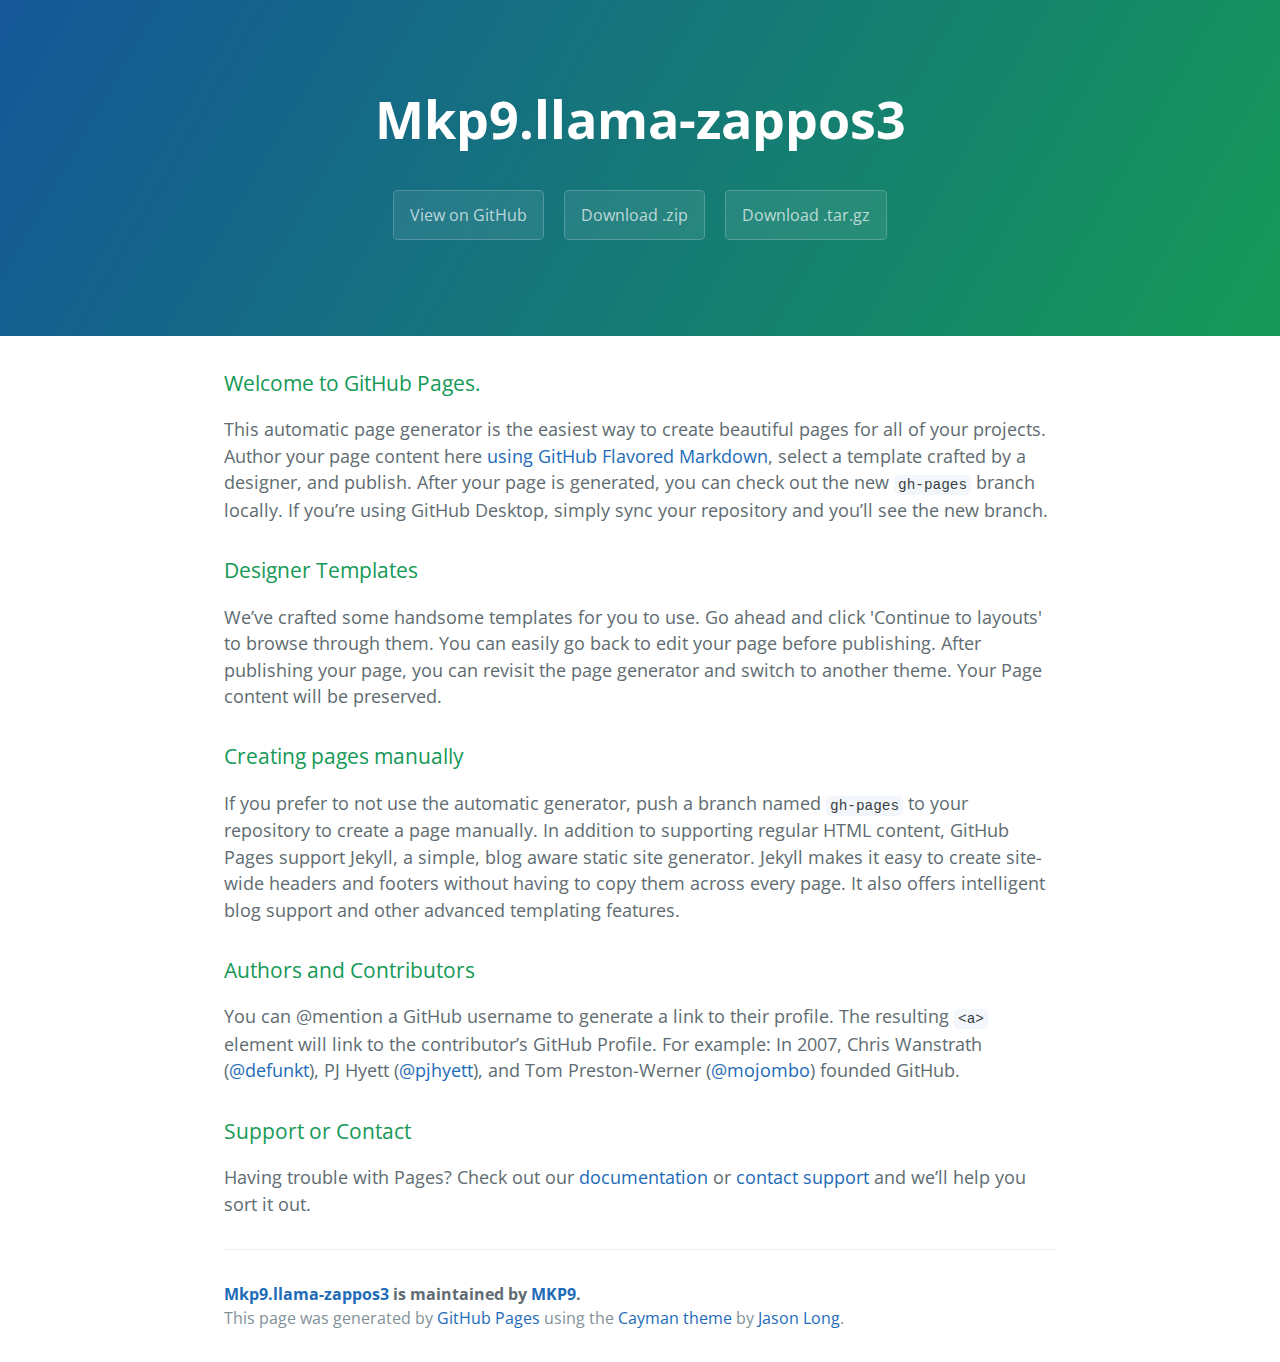
==== index.html @ 00e1fd39 "Create gh-pages branch via GitHub" ====
<!DOCTYPE html>
<html lang="en-us">
  <head>
    <meta charset="UTF-8">
    <title>Mkp9.llama-zappos3 by MKP9</title>
    <meta name="viewport" content="width=device-width, initial-scale=1">
    <link rel="stylesheet" type="text/css" href="stylesheets/normalize.css" media="screen">
    <link href='https://fonts.googleapis.com/css?family=Open+Sans:400,700' rel='stylesheet' type='text/css'>
    <link rel="stylesheet" type="text/css" href="stylesheets/stylesheet.css" media="screen">
    <link rel="stylesheet" type="text/css" href="stylesheets/github-light.css" media="screen">
  </head>
  <body>
    <section class="page-header">
      <h1 class="project-name">Mkp9.llama-zappos3</h1>
      <h2 class="project-tagline"></h2>
      <a href="https://github.com/MKP9/mkp9.llama-zappos3" class="btn">View on GitHub</a>
      <a href="https://github.com/MKP9/mkp9.llama-zappos3/zipball/master" class="btn">Download .zip</a>
      <a href="https://github.com/MKP9/mkp9.llama-zappos3/tarball/master" class="btn">Download .tar.gz</a>
    </section>

    <section class="main-content">
      <h3>
<a id="welcome-to-github-pages" class="anchor" href="#welcome-to-github-pages" aria-hidden="true"><span aria-hidden="true" class="octicon octicon-link"></span></a>Welcome to GitHub Pages.</h3>

<p>This automatic page generator is the easiest way to create beautiful pages for all of your projects. Author your page content here <a href="https://guides.github.com/features/mastering-markdown/">using GitHub Flavored Markdown</a>, select a template crafted by a designer, and publish. After your page is generated, you can check out the new <code>gh-pages</code> branch locally. If you’re using GitHub Desktop, simply sync your repository and you’ll see the new branch.</p>

<h3>
<a id="designer-templates" class="anchor" href="#designer-templates" aria-hidden="true"><span aria-hidden="true" class="octicon octicon-link"></span></a>Designer Templates</h3>

<p>We’ve crafted some handsome templates for you to use. Go ahead and click 'Continue to layouts' to browse through them. You can easily go back to edit your page before publishing. After publishing your page, you can revisit the page generator and switch to another theme. Your Page content will be preserved.</p>

<h3>
<a id="creating-pages-manually" class="anchor" href="#creating-pages-manually" aria-hidden="true"><span aria-hidden="true" class="octicon octicon-link"></span></a>Creating pages manually</h3>

<p>If you prefer to not use the automatic generator, push a branch named <code>gh-pages</code> to your repository to create a page manually. In addition to supporting regular HTML content, GitHub Pages support Jekyll, a simple, blog aware static site generator. Jekyll makes it easy to create site-wide headers and footers without having to copy them across every page. It also offers intelligent blog support and other advanced templating features.</p>

<h3>
<a id="authors-and-contributors" class="anchor" href="#authors-and-contributors" aria-hidden="true"><span aria-hidden="true" class="octicon octicon-link"></span></a>Authors and Contributors</h3>

<p>You can @mention a GitHub username to generate a link to their profile. The resulting <code>&lt;a&gt;</code> element will link to the contributor’s GitHub Profile. For example: In 2007, Chris Wanstrath (<a href="https://github.com/defunkt" class="user-mention">@defunkt</a>), PJ Hyett (<a href="https://github.com/pjhyett" class="user-mention">@pjhyett</a>), and Tom Preston-Werner (<a href="https://github.com/mojombo" class="user-mention">@mojombo</a>) founded GitHub.</p>

<h3>
<a id="support-or-contact" class="anchor" href="#support-or-contact" aria-hidden="true"><span aria-hidden="true" class="octicon octicon-link"></span></a>Support or Contact</h3>

<p>Having trouble with Pages? Check out our <a href="https://help.github.com/pages">documentation</a> or <a href="https://github.com/contact">contact support</a> and we’ll help you sort it out.</p>

      <footer class="site-footer">
        <span class="site-footer-owner"><a href="https://github.com/MKP9/mkp9.llama-zappos3">Mkp9.llama-zappos3</a> is maintained by <a href="https://github.com/MKP9">MKP9</a>.</span>

        <span class="site-footer-credits">This page was generated by <a href="https://pages.github.com">GitHub Pages</a> using the <a href="https://github.com/jasonlong/cayman-theme">Cayman theme</a> by <a href="https://twitter.com/jasonlong">Jason Long</a>.</span>
      </footer>

    </section>

  
  </body>
</html>
---- stylesheets/stylesheet.css ----
* {
  box-sizing: border-box; }

body {
  padding: 0;
  margin: 0;
  font-family: "Open Sans", "Helvetica Neue", Helvetica, Arial, sans-serif;
  font-size: 16px;
  line-height: 1.5;
  color: #606c71; }

a {
  color: #1e6bb8;
  text-decoration: none; }
  a:hover {
    text-decoration: underline; }

.btn {
  display: inline-block;
  margin-bottom: 1rem;
  color: rgba(255, 255, 255, 0.7);
  background-color: rgba(255, 255, 255, 0.08);
  border-color: rgba(255, 255, 255, 0.2);
  border-style: solid;
  border-width: 1px;
  border-radius: 0.3rem;
  transition: color 0.2s, background-color 0.2s, border-color 0.2s; }
  .btn + .btn {
    margin-left: 1rem; }

.btn:hover {
  color: rgba(255, 255, 255, 0.8);
  text-decoration: none;
  background-color: rgba(255, 255, 255, 0.2);
  border-color: rgba(255, 255, 255, 0.3); }

@media screen and (min-width: 64em) {
  .btn {
    padding: 0.75rem 1rem; } }

@media screen and (min-width: 42em) and (max-width: 64em) {
  .btn {
    padding: 0.6rem 0.9rem;
    font-size: 0.9rem; } }

@media screen and (max-width: 42em) {
  .btn {
    display: block;
    width: 100%;
    padding: 0.75rem;
    font-size: 0.9rem; }
    .btn + .btn {
      margin-top: 1rem;
      margin-left: 0; } }

.page-header {
  color: #fff;
  text-align: center;
  background-color: #159957;
  background-image: linear-gradient(120deg, #155799, #159957); }

@media screen and (min-width: 64em) {
  .page-header {
    padding: 5rem 6rem; } }

@media screen and (min-width: 42em) and (max-width: 64em) {
  .page-header {
    padding: 3rem 4rem; } }

@media screen and (max-width: 42em) {
  .page-header {
    padding: 2rem 1rem; } }

.project-name {
  margin-top: 0;
  margin-bottom: 0.1rem; }

@media screen and (min-width: 64em) {
  .project-name {
    font-size: 3.25rem; } }

@media screen and (min-width: 42em) and (max-width: 64em) {
  .project-name {
    font-size: 2.25rem; } }

@media screen and (max-width: 42em) {
  .project-name {
    font-size: 1.75rem; } }

.project-tagline {
  margin-bottom: 2rem;
  font-weight: normal;
  opacity: 0.7; }

@media screen and (min-width: 64em) {
  .project-tagline {
    font-size: 1.25rem; } }

@media screen and (min-width: 42em) and (max-width: 64em) {
  .project-tagline {
    font-size: 1.15rem; } }

@media screen and (max-width: 42em) {
  .project-tagline {
    font-size: 1rem; } }

.main-content :first-child {
  margin-top: 0; }
.main-content img {
  max-width: 100%; }
.main-content h1, .main-content h2, .main-content h3, .main-content h4, .main-content h5, .main-content h6 {
  margin-top: 2rem;
  margin-bottom: 1rem;
  font-weight: normal;
  color: #159957; }
.main-content p {
  margin-bottom: 1em; }
.main-content code {
  padding: 2px 4px;
  font-family: Consolas, "Liberation Mono", Menlo, Courier, monospace;
  font-size: 0.9rem;
  color: #383e41;
  background-color: #f3f6fa;
  border-radius: 0.3rem; }
.main-content pre {
  padding: 0.8rem;
  margin-top: 0;
  margin-bottom: 1rem;
  font: 1rem Consolas, "Liberation Mono", Menlo, Courier, monospace;
  color: #567482;
  word-wrap: normal;
  background-color: #f3f6fa;
  border: solid 1px #dce6f0;
  border-radius: 0.3rem; }
  .main-content pre > code {
    padding: 0;
    margin: 0;
    font-size: 0.9rem;
    color: #567482;
    word-break: normal;
    white-space: pre;
    background: transparent;
    border: 0; }
.main-content .highlight {
  margin-bottom: 1rem; }
  .main-content .highlight pre {
    margin-bottom: 0;
    word-break: normal; }
.main-content .highlight pre, .main-content pre {
  padding: 0.8rem;
  overflow: auto;
  font-size: 0.9rem;
  line-height: 1.45;
  border-radius: 0.3rem; }
.main-content pre code, .main-content pre tt {
  display: inline;
  max-width: initial;
  padding: 0;
  margin: 0;
  overflow: initial;
  line-height: inherit;
  word-wrap: normal;
  background-color: transparent;
  border: 0; }
  .main-content pre code:before, .main-content pre code:after, .main-content pre tt:before, .main-content pre tt:after {
    content: normal; }
.main-content ul, .main-content ol {
  margin-top: 0; }
.main-content blockquote {
  padding: 0 1rem;
  margin-left: 0;
  color: #819198;
  border-left: 0.3rem solid #dce6f0; }
  .main-content blockquote > :first-child {
    margin-top: 0; }
  .main-content blockquote > :last-child {
    margin-bottom: 0; }
.main-content table {
  display: block;
  width: 100%;
  overflow: auto;
  word-break: normal;
  word-break: keep-all; }
  .main-content table th {
    font-weight: bold; }
  .main-content table th, .main-content table td {
    padding: 0.5rem 1rem;
    border: 1px solid #e9ebec; }
.main-content dl {
  padding: 0; }
  .main-content dl dt {
    padding: 0;
    margin-top: 1rem;
    font-size: 1rem;
    font-weight: bold; }
  .main-content dl dd {
    padding: 0;
    margin-bottom: 1rem; }
.main-content hr {
  height: 2px;
  padding: 0;
  margin: 1rem 0;
  background-color: #eff0f1;
  border: 0; }

@media screen and (min-width: 64em) {
  .main-content {
    max-width: 64rem;
    padding: 2rem 6rem;
    margin: 0 auto;
    font-size: 1.1rem; } }

@media screen and (min-width: 42em) and (max-width: 64em) {
  .main-content {
    padding: 2rem 4rem;
    font-size: 1.1rem; } }

@media screen and (max-width: 42em) {
  .main-content {
    padding: 2rem 1rem;
    font-size: 1rem; } }

.site-footer {
  padding-top: 2rem;
  margin-top: 2rem;
  border-top: solid 1px #eff0f1; }

.site-footer-owner {
  display: block;
  font-weight: bold; }

.site-footer-credits {
  color: #819198; }

@media screen and (min-width: 64em) {
  .site-footer {
    font-size: 1rem; } }

@media screen and (min-width: 42em) and (max-width: 64em) {
  .site-footer {
    font-size: 1rem; } }

@media screen and (max-width: 42em) {
  .site-footer {
    font-size: 0.9rem; } }
---- stylesheets/github-light.css ----
/*
The MIT License (MIT)

Copyright (c) 2016 GitHub, Inc.

Permission is hereby granted, free of charge, to any person obtaining a copy
of this software and associated documentation files (the "Software"), to deal
in the Software without restriction, including without limitation the rights
to use, copy, modify, merge, publish, distribute, sublicense, and/or sell
copies of the Software, and to permit persons to whom the Software is
furnished to do so, subject to the following conditions:

The above copyright notice and this permission notice shall be included in all
copies or substantial portions of the Software.

THE SOFTWARE IS PROVIDED "AS IS", WITHOUT WARRANTY OF ANY KIND, EXPRESS OR
IMPLIED, INCLUDING BUT NOT LIMITED TO THE WARRANTIES OF MERCHANTABILITY,
FITNESS FOR A PARTICULAR PURPOSE AND NONINFRINGEMENT. IN NO EVENT SHALL THE
AUTHORS OR COPYRIGHT HOLDERS BE LIABLE FOR ANY CLAIM, DAMAGES OR OTHER
LIABILITY, WHETHER IN AN ACTION OF CONTRACT, TORT OR OTHERWISE, ARISING FROM,
OUT OF OR IN CONNECTION WITH THE SOFTWARE OR THE USE OR OTHER DEALINGS IN THE
SOFTWARE.

*/

.pl-c /* comment */ {
  color: #969896;
}

.pl-c1 /* constant, variable.other.constant, support, meta.property-name, support.constant, support.variable, meta.module-reference, markup.raw, meta.diff.header */,
.pl-s .pl-v /* string variable */ {
  color: #0086b3;
}

.pl-e /* entity */,
.pl-en /* entity.name */ {
  color: #795da3;
}

.pl-smi /* variable.parameter.function, storage.modifier.package, storage.modifier.import, storage.type.java, variable.other */,
.pl-s .pl-s1 /* string source */ {
  color: #333;
}

.pl-ent /* entity.name.tag */ {
  color: #63a35c;
}

.pl-k /* keyword, storage, storage.type */ {
  color: #a71d5d;
}

.pl-s /* string */,
.pl-pds /* punctuation.definition.string, string.regexp.character-class */,
.pl-s .pl-pse .pl-s1 /* string punctuation.section.embedded source */,
.pl-sr /* string.regexp */,
.pl-sr .pl-cce /* string.regexp constant.character.escape */,
.pl-sr .pl-sre /* string.regexp source.ruby.embedded */,
.pl-sr .pl-sra /* string.regexp string.regexp.arbitrary-repitition */ {
  color: #183691;
}

.pl-v /* variable */ {
  color: #ed6a43;
}

.pl-id /* invalid.deprecated */ {
  color: #b52a1d;
}

.pl-ii /* invalid.illegal */ {
  color: #f8f8f8;
  background-color: #b52a1d;
}

.pl-sr .pl-cce /* string.regexp constant.character.escape */ {
  font-weight: bold;
  color: #63a35c;
}

.pl-ml /* markup.list */ {
  color: #693a17;
}

.pl-mh /* markup.heading */,
.pl-mh .pl-en /* markup.heading entity.name */,
.pl-ms /* meta.separator */ {
  font-weight: bold;
  color: #1d3e81;
}

.pl-mq /* markup.quote */ {
  color: #008080;
}

.pl-mi /* markup.italic */ {
  font-style: italic;
  color: #333;
}

.pl-mb /* markup.bold */ {
  font-weight: bold;
  color: #333;
}

.pl-md /* markup.deleted, meta.diff.header.from-file */ {
  color: #bd2c00;
  background-color: #ffecec;
}

.pl-mi1 /* markup.inserted, meta.diff.header.to-file */ {
  color: #55a532;
  background-color: #eaffea;
}

.pl-mdr /* meta.diff.range */ {
  font-weight: bold;
  color: #795da3;
}

.pl-mo /* meta.output */ {
  color: #1d3e81;
}
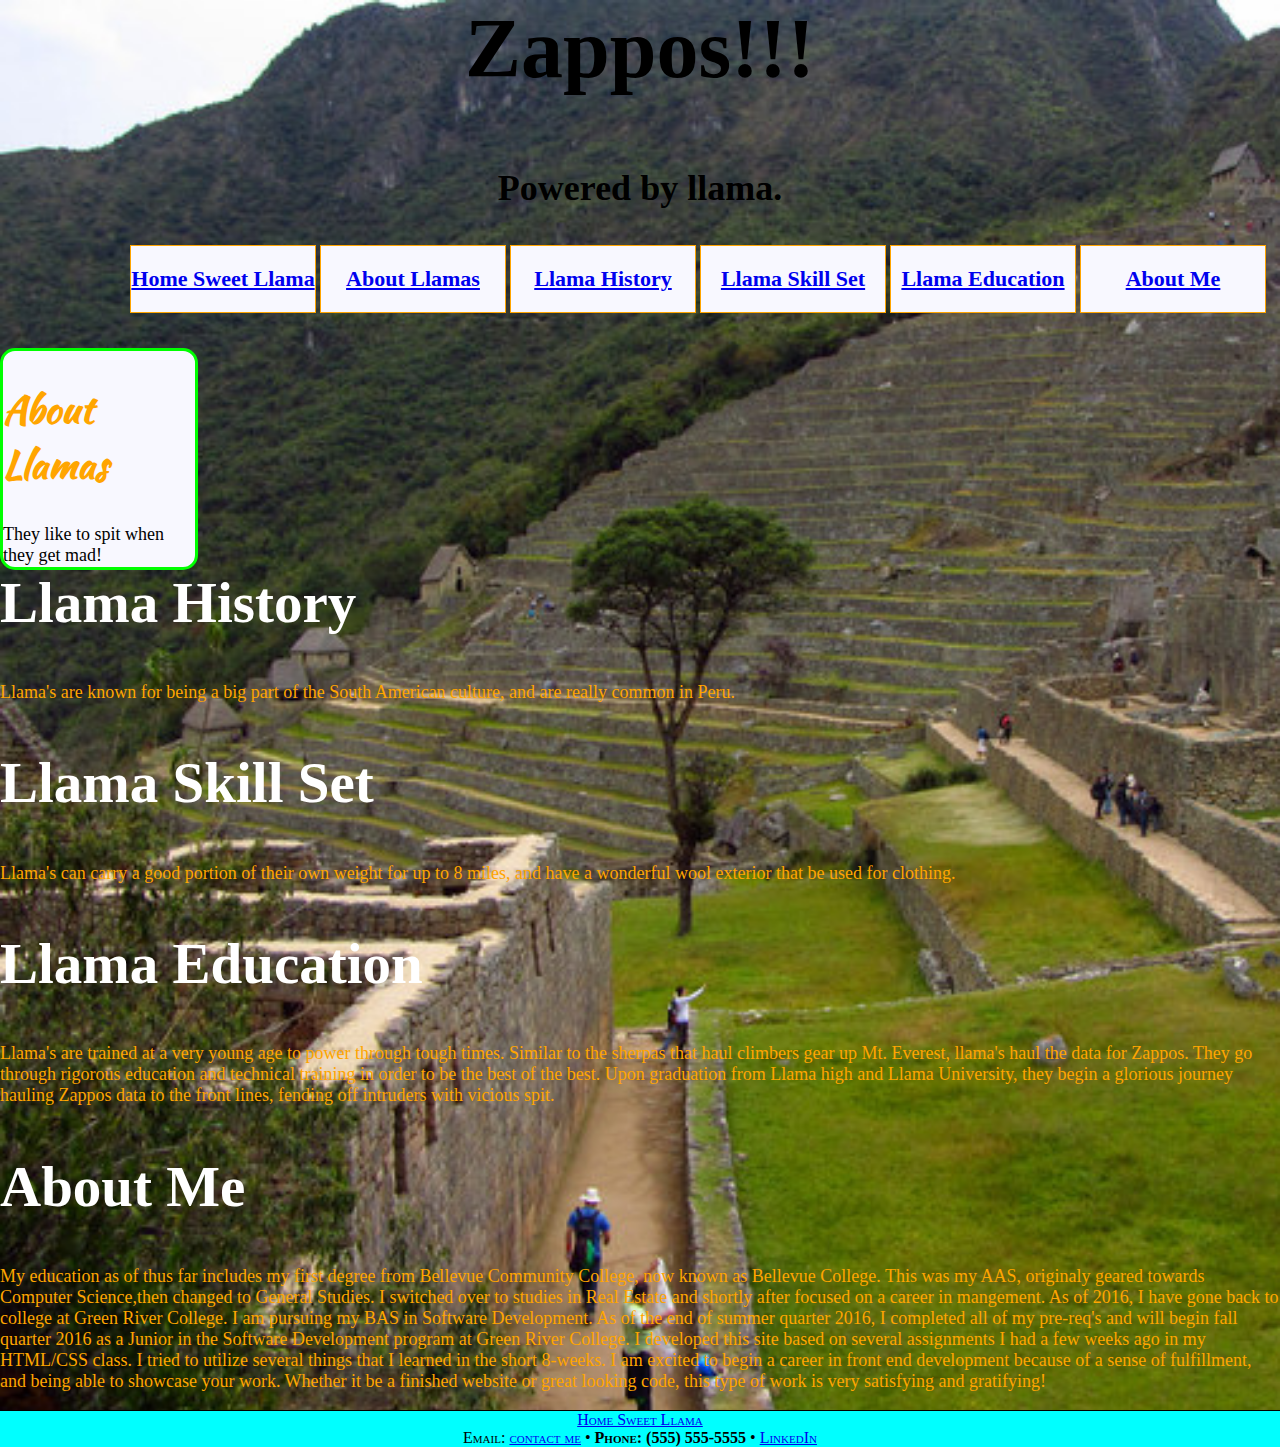
==== commit 61ac61bc: "create llama.html file" ====
--- a/index.html
+++ b/index.html
@@ -1,57 +1,143 @@
-<!DOCTYPE html>
-<html lang="en-us">
-  <head>
-    <meta charset="UTF-8">
-    <title>Mkp9.llama-zappos3 by MKP9</title>
-    <meta name="viewport" content="width=device-width, initial-scale=1">
-    <link rel="stylesheet" type="text/css" href="stylesheets/normalize.css" media="screen">
-    <link href='https://fonts.googleapis.com/css?family=Open+Sans:400,700' rel='stylesheet' type='text/css'>
-    <link rel="stylesheet" type="text/css" href="stylesheets/stylesheet.css" media="screen">
-    <link rel="stylesheet" type="text/css" href="stylesheets/github-light.css" media="screen">
-  </head>
-  <body>
-    <section class="page-header">
-      <h1 class="project-name">Mkp9.llama-zappos3</h1>
-      <h2 class="project-tagline"></h2>
-      <a href="https://github.com/MKP9/mkp9.llama-zappos3" class="btn">View on GitHub</a>
-      <a href="https://github.com/MKP9/mkp9.llama-zappos3/zipball/master" class="btn">Download .zip</a>
-      <a href="https://github.com/MKP9/mkp9.llama-zappos3/tarball/master" class="btn">Download .tar.gz</a>
-    </section>
+<!DOCTYPE>
+<html>
 
-    <section class="main-content">
-      <h3>
-<a id="welcome-to-github-pages" class="anchor" href="#welcome-to-github-pages" aria-hidden="true"><span aria-hidden="true" class="octicon octicon-link"></span></a>Welcome to GitHub Pages.</h3>
-
-<p>This automatic page generator is the easiest way to create beautiful pages for all of your projects. Author your page content here <a href="https://guides.github.com/features/mastering-markdown/">using GitHub Flavored Markdown</a>, select a template crafted by a designer, and publish. After your page is generated, you can check out the new <code>gh-pages</code> branch locally. If you’re using GitHub Desktop, simply sync your repository and you’ll see the new branch.</p>
-
-<h3>
-<a id="designer-templates" class="anchor" href="#designer-templates" aria-hidden="true"><span aria-hidden="true" class="octicon octicon-link"></span></a>Designer Templates</h3>
-
-<p>We’ve crafted some handsome templates for you to use. Go ahead and click 'Continue to layouts' to browse through them. You can easily go back to edit your page before publishing. After publishing your page, you can revisit the page generator and switch to another theme. Your Page content will be preserved.</p>
-
-<h3>
-<a id="creating-pages-manually" class="anchor" href="#creating-pages-manually" aria-hidden="true"><span aria-hidden="true" class="octicon octicon-link"></span></a>Creating pages manually</h3>
-
-<p>If you prefer to not use the automatic generator, push a branch named <code>gh-pages</code> to your repository to create a page manually. In addition to supporting regular HTML content, GitHub Pages support Jekyll, a simple, blog aware static site generator. Jekyll makes it easy to create site-wide headers and footers without having to copy them across every page. It also offers intelligent blog support and other advanced templating features.</p>
-
-<h3>
-<a id="authors-and-contributors" class="anchor" href="#authors-and-contributors" aria-hidden="true"><span aria-hidden="true" class="octicon octicon-link"></span></a>Authors and Contributors</h3>
-
-<p>You can @mention a GitHub username to generate a link to their profile. The resulting <code>&lt;a&gt;</code> element will link to the contributor’s GitHub Profile. For example: In 2007, Chris Wanstrath (<a href="https://github.com/defunkt" class="user-mention">@defunkt</a>), PJ Hyett (<a href="https://github.com/pjhyett" class="user-mention">@pjhyett</a>), and Tom Preston-Werner (<a href="https://github.com/mojombo" class="user-mention">@mojombo</a>) founded GitHub.</p>
-
-<h3>
-<a id="support-or-contact" class="anchor" href="#support-or-contact" aria-hidden="true"><span aria-hidden="true" class="octicon octicon-link"></span></a>Support or Contact</h3>
-
-<p>Having trouble with Pages? Check out our <a href="https://help.github.com/pages">documentation</a> or <a href="https://github.com/contact">contact support</a> and we’ll help you sort it out.</p>
-
-      <footer class="site-footer">
-        <span class="site-footer-owner"><a href="https://github.com/MKP9/mkp9.llama-zappos3">Mkp9.llama-zappos3</a> is maintained by <a href="https://github.com/MKP9">MKP9</a>.</span>
-
-        <span class="site-footer-credits">This page was generated by <a href="https://pages.github.com">GitHub Pages</a> using the <a href="https://github.com/jasonlong/cayman-theme">Cayman theme</a> by <a href="https://twitter.com/jasonlong">Jason Long</a>.</span>
-      </footer>
-
-    </section>
-
-  
-  </body>
+<!--Llama Zappos
+	Author: Michael Peterson
+	Date: 9.12.2016
+	Version: 1.0
+	Filename:			llama.htm
+	Supporting files: 	llamaStyles.css
+	-->
+	
+	<head>
+		<title>A page about llamas by Michael Peterson</title>
+		<meta charset="UTF-8" />
+		<script src="modernizr-1.5-js"> </script>
+		
+		<link href="llamaStyles.css" rel="stylesheet" type="text/css" />
+		
+		<link rel="stylesheet" type="text/css" href="https://fonts.googleapis.com/css?family=Rancho&effect=fire-animation">
+		<link href='https://fonts.googleapis.com/css?family=Kaushan+Script' rel='stylesheet' type='text/css'>
+		
+		<!-- 
+		
+		/*** COMPLETE USER INTERACTION SECTION ***/
+		
+		<script type="text/javascript">
+			/* This is my javascript code */
+			function myFunction() {
+				var answer = confirm("Do you want to learn about how awesome llamas are? Then click OK!")
+				if (answer != true) {
+					document.write ("Awesome huh?");
+					return true;
+				}
+			}
+		</script>
+		
+		<script type="text/javascript">
+		/* This is my javascript code */
+			function anotherFunction() {
+				var clicked = confirm("Knock knock? Click 'Cancel' to see the answer.")
+				if (clicked != true) {
+					document.write ("Google the answer. https://en.wikipedia.org/wiki/Llama");
+					return true;
+				}
+			}
+		</script>	
+		-->
+	</head>
+	
+	<body>
+		<!-- Main Header to Author Page -->
+		<header>			
+			<div class="font-effect-fire-animation"> 
+				<h2><strong><center>Zappos!!!</center></strong></h2>
+				<h3><strong><center>Powered by llama.</center></strong></h3>
+			</div>
+		</header>
+		
+		<section>
+			<!-- Home Page top Nav bar -->
+			<nav class="topNav">
+				<ul>
+					<li><a href="llama.htm"><strong>Home Sweet Llama</strong></a></li>
+					<li><a href="aboutLlama.htm"><strong>About Llamas</strong></a></li>
+					<li><a href="#llamaHistory"><strong>Llama History</strong></a></li>
+					<li><a href="#llamaSkillSet"><strong>Llama Skill Set</strong></a></li>
+					<li><a href="#llamaEducation"><strong>Llama Education</strong></a></li>
+					<li><a href="#aboutMe"><strong>About Me</strong></a></li>
+				</ul>
+			</nav>				
+		
+		
+			<!-- Begin of section about me -->
+		
+			<article class="aboutLlamas">
+				<h2>About Llamas</h2>
+				<p>
+					They like to spit when they get mad!  
+				</p>
+			</article>
+			
+			<article class="llamaHistory">
+				<h2 id="llamaHistory">Llama History</h2>
+				<p>
+					Llama's are known for being a big part of the South American culture, and are
+					really common in Peru.
+				</p>
+				</article>
+				
+			<article class="llamaSkillSet">
+				<h2 id="llamaSkillSet">Llama Skill Set</h2>
+				<p>
+					Llama's can carry a good portion of their own weight for up to 8 miles, and have a 
+					wonderful wool exterior that be used for clothing.
+				</p>
+			</article>
+			
+			<article class="llamaEducation">
+				<h2 id="llamaEducation">Llama Education</h2>
+				<p>Llama's are trained at a very young age to power through tough times.  Similar to the
+				   sherpas that haul climbers gear up Mt. Everest, llama's haul the data for Zappos.  They 
+				   go through rigorous education and technical training in order to be the best of the best.
+				   Upon graduation from Llama high and Llama University, they begin a glorious journey
+				   hauling Zappos data to the front lines, fending off intruders with vicious spit.
+				</p>
+			
+			<article class="aboutMe">
+				<h2 id="aboutMe">About Me</h2>
+				<p>
+					My education as of thus far includes my first degree from Bellevue Community 
+					College, now known as Bellevue College.  This was my AAS, originaly geared towards 
+					Computer Science,then changed to General Studies.  I switched over to studies in 
+					Real Estate and shortly after focused on a career in mangement.
+					As of 2016, I have gone back to college at Green River College.  I am pursuing my
+					BAS in Software Development.  As of the end of summer quarter 2016, I completed 
+					all of my pre-req's and will begin fall quarter 2016 as a Junior in the Software
+					Development program at Green River College.
+					
+					I developed this site based on several assignments I had a few weeks ago in my HTML/CSS
+					class.  I tried to utilize several things that I learned in the short 8-weeks.  I am excited
+					to begin a career in front end development because of a sense of fulfillment, and being able
+					to showcase your work.  Whether it be a finished website or great looking code, this type of
+					work is very satisfying and gratifying!
+				</p>
+			</article>
+					
+			
+		</section>
+		
+		<!-- Footer section -->
+		<footer>
+			<div><a href="llama.htm">Home Sweet Llama</a></div>
+			
+			Email: <a href="mailto:michael.keane.peterson%40live.com?subject=Hello!">contact me</a> &bull;
+			<strong>Phone: (555) 555-5555</strong> &bull;
+			<a href="https://www.linkedin.com/in/michael-peterson-7545ab67" target="_blank" title="LinkedIn">LinkedIn</a>
+			
+		</footer>   
+	</body>
 </html>
+		
+		
+	
--- a/llamaStyles.css
+++ b/llamaStyles.css
@@ -0,0 +1,140 @@
+/*
+    Ginger Bakes
+	Author: Michael Peterson
+	Date: 6.27.2016
+	Version: 1.0
+	Filename:			llamaStyles.css
+	Supporting files: 	llamaPlains.jpg
+	
+
+*/
+
+/* Styles for llama.htm and aboutLlam.htm */
+
+/* Header styles */
+header h2 {
+	font-size: 84px;
+}
+
+header h3 {
+	font-size: 36px;
+}
+
+/* Styles for the Top Nav Bar. */
+.topNav {
+	clear: left;
+	display: block;
+	width: 100%;
+	margin-bottom: 30px;
+}
+
+.topNav ul {
+	list-style-type: none;
+	margin: 0px;
+	padding-left: 130px;
+	font-size: 22px;
+}
+
+.topNav ul li {
+	color: white;
+	display: block;
+	float: left;
+	width: 16%;
+	font-size: 1em;
+	height: 3em;
+	text-align: center;
+	border: 1px solid orange;
+	line-height: 3em;
+	margin: 0px 4px 25px 0px;
+	background-color: ghostwhite;
+}
+
+.topNav li a:hover {
+	color: orange;
+}
+
+/* Body styles */
+body {
+	margin: 0px auto;
+	background-image: url(llamaPlains.jpg);
+	background-size: cover;
+	background-repeat: no-repeat;
+}
+
+/* Styles for the About Llamas, Llama History,
+   Llama skill set, Llama education sections and aboutLlama. */
+.aboutLlamas {
+	clear: left;
+	width: 15%;
+	height: 24%;
+	margin-top: 10px;
+	background-color: ghostwhite;
+	float: left;
+	border: 3px solid rgb(0, 255, 0);
+	 -moz-border-radius: 15px;
+	 border-radius: 15px;
+}
+
+.aboutLlamas h2 {
+	color: orange;
+	font-size: 38px;
+	font-family: 'Kaushan Script', cursive; 
+}
+
+.aboutLlamas p {
+	color: black;
+	font-size: 18px;
+}
+
+.llamaHistory {
+	clear: left;
+	color: white;
+	font-size: 38px;
+}
+
+.llamaHistory p {
+	color: orange;
+	font-size: 18px;
+}
+
+.llamaSkillSet {
+	color: white;
+	font-size: 38px;
+}
+
+.llamaSkillSet p {
+	color: orange;
+	font-size: 18px;
+}
+
+.llamaEducation {
+	color: white;
+	font-size: 38px;
+}
+
+.llamaEducation p {
+	color: orange;
+	font-size: 18px;
+}
+
+/* Styles for the aboutLlamaPage. */
+.aboutLlamaPage {
+	color: white;
+	text-align: center;
+	clear: right;
+}
+
+.aboutLlamaPage p {
+	margin-top: 50px;
+}
+
+/* Styles for the footer element. */
+footer {
+	text-align: center;
+	font-size: 1em;
+	font-style: normal;
+	font-variant: small-caps;
+	border-top: 1px solid black;
+	background-color: rgb(0, 255, 255);
+	width: 100%;
+}